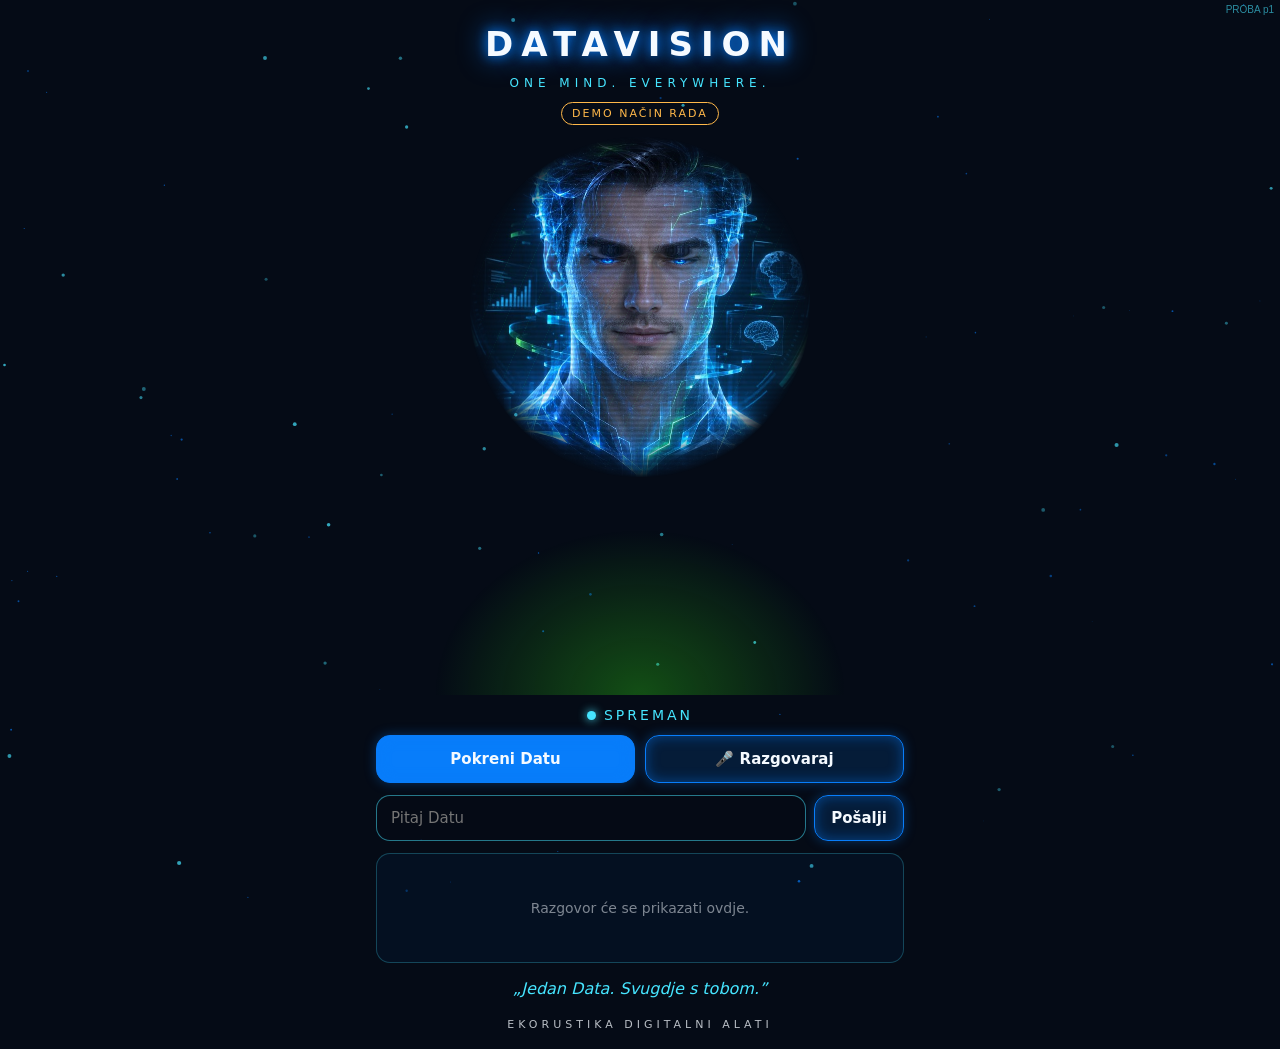
==== proba/index.html @ d3176920 "proba p1: oživljena hologramska glava iz slike na /proba/ (glavna stranica nepromijenjena)" ====
<!DOCTYPE html>
<html lang="hr"><head>
<meta charset="utf-8">
<meta name="viewport" content="width=device-width, initial-scale=1.0">
<title>DataVision - proba</title>
<meta name="theme-color" content="#050B16">
<link rel="manifest" href="../manifest.webmanifest">
<link rel="icon" href="../icon.svg">
<link rel="stylesheet" href="../style.css">
</head><body>
<canvas id="particles"></canvas>
<main id="app">
<h1>DATAVISION</h1>
<p class="sub">ONE MIND. EVERYWHERE.</p>
<span class="mode" id="mode">DEMO NAČIN RADA</span>
<div class="stage">
<svg viewBox="0 0 340 340" aria-label="Hologram asistenta Data">
<defs>
<linearGradient id="g" x1="0" y1="0" x2="0" y2="1"><stop offset="0" stop-color="#39FF14" stop-opacity=".55"/><stop offset="1" stop-color="#1FBF0A" stop-opacity=".08"/></linearGradient>
<pattern id="lines" width="6" height="6" patternUnits="userSpaceOnUse"><rect width="6" height="1.4" fill="#39FF14" opacity=".22"/></pattern>
<clipPath id="clip"><rect width="340" height="330"/></clipPath>
</defs>
<ellipse class="ring" cx="170" cy="300" rx="130" ry="18" fill="none" stroke="#1FBF0A" stroke-width="2" stroke-dasharray="14 8"/>
<ellipse cx="170" cy="300" rx="95" ry="11" fill="none" stroke="#39FF14" stroke-width="1.2" opacity=".6"/>
<g id="holo" clip-path="url(#clip)">
<path d="M40 300 C50 235 95 215 135 208 L150 190 L190 190 L205 208 C245 215 290 235 300 300 Z" fill="url(#g)" stroke="#39FF14" stroke-width="2"/>
<path d="M40 300 C50 235 95 215 135 208 L150 190 L190 190 L205 208 C245 215 290 235 300 300 Z" fill="url(#lines)"/>
<path d="M150 190 L150 165 M190 190 L190 165" stroke="#39FF14" stroke-width="2"/>
<path d="M120 245 L170 270 L220 245 M170 270 L170 300" stroke="#39FF14" stroke-width="1.2" fill="none" opacity=".7"/>
<ellipse cx="170" cy="112" rx="52" ry="64" fill="url(#g)" stroke="#39FF14" stroke-width="2"/>
<ellipse cx="170" cy="112" rx="52" ry="64" fill="url(#lines)"/>
<path d="M122 92 C130 50 210 50 218 92" fill="none" stroke="#39FF14" stroke-width="1.5" opacity=".8"/>
<ellipse class="eye" cx="150" cy="108" rx="9" ry="4.5" fill="#F5FAFF"/>
<ellipse class="eye" cx="190" cy="108" rx="9" ry="4.5" fill="#F5FAFF"/>
<path d="M170 115 L166 132 L172 133" fill="none" stroke="#39FF14" stroke-width="1.4"/>
<ellipse id="mouth" cx="170" cy="150" rx="13" ry="2.2" fill="#F5FAFF" style="transform-origin:170px 150px"/>
<rect class="scan" x="20" y="0" width="300" height="3" fill="#39FF14" opacity=".55"/>
</g></svg>
<div class="waves"><i></i><i style="animation-delay:.1s"></i><i style="animation-delay:.25s"></i><i style="animation-delay:.05s"></i><i style="animation-delay:.3s"></i><i style="animation-delay:.15s"></i><i style="animation-delay:.2s"></i></div>
</div>
<div class="status"><b></b><span id="status">Spreman</span></div>
<div class="btns"><button class="primary" id="start">Pokreni Datu</button><button id="mic">🎤 Razgovaraj</button></div>
<form id="f"><input id="q" placeholder="Pitaj Datu" autocomplete="off"><button>Pošalji</button></form>
<div id="chat"><div class="empty">Razgovor će se prikazati ovdje.</div></div>
<p class="slogan">„Jedan Data. Svugdje s tobom.”</p>
<button id="install">📲 Instaliraj na početni zaslon</button>
</main>
<footer>EKORUSTIKA DIGITALNI ALATI</footer>
<script src="../app.js"></script>
<script>window.__e3d=[];addEventListener('error',function(e){window.__e3d.push((e.message||'')+' '+(e.filename||'').split('/').pop());},true);
setTimeout(function(){var s=document.querySelector('.stage');if(s&&!s.classList.contains('has3d')){var p=document.createElement('div');p.style.cssText='position:fixed;left:8px;right:8px;bottom:8px;z-index:99;background:#300;color:#fdd;font:12px monospace;padding:8px;border-radius:8px';p.textContent='3D hologram nije učitan (PROBA): '+(window.__e3d.join(' | ')||'nema poruke o grešci');document.body.appendChild(p);}},6000);</script>
<script src="holo-img.js?v=p1"></script>
<div style="position:fixed;top:4px;right:6px;font:10px sans-serif;color:#46E5FF;opacity:.6;z-index:99">PROBA p1</div>
</body></html>
---- style.css ----
:root{--bg:#050B16;--neon:#087DFA;--holo:#46E5FF;--txt:#F5FAFF}
*{box-sizing:border-box}
html,body{margin:0;background:var(--bg);color:var(--txt);font-family:system-ui,-apple-system,"Segoe UI",Roboto,sans-serif}
body{min-height:100vh;display:flex;flex-direction:column;align-items:center;overflow-x:hidden}
#particles{position:fixed;inset:0;z-index:0;pointer-events:none}
main{position:relative;z-index:1;width:100%;max-width:560px;padding:18px 16px 10px;display:flex;flex-direction:column;align-items:center;gap:12px}
h1{margin:6px 0 0;font-size:34px;letter-spacing:8px;font-weight:800;text-shadow:0 0 12px var(--neon),0 0 28px var(--neon)}
.sub{margin:0;font-size:12px;letter-spacing:5px;color:var(--holo)}
.mode{font-size:11px;letter-spacing:2px;padding:4px 10px;border:1px solid #ffb84a;color:#ffb84a;border-radius:20px}
.stage{position:relative;width:100%;max-width:520px;aspect-ratio:4/5;max-height:62vh}
#holo3d{position:absolute;inset:0;width:100%;height:100%;display:block}
.stage.has3d svg{display:none}
.stage.has3d .waves{bottom:4%}
.stage svg{width:100%;height:100%;overflow:visible}
#holo{transform-origin:50% 60%;animation:idle 6s ease-in-out infinite;filter:drop-shadow(0 0 8px var(--holo)) drop-shadow(0 0 22px var(--neon))}
@keyframes idle{0%,100%{transform:translateY(0) rotate(0)}25%{transform:translateY(-4px) rotate(.6deg)}75%{transform:translateY(3px) rotate(-.6deg)}}
.scan{animation:scan 3.5s linear infinite}
@keyframes scan{from{transform:translateY(-10px)}to{transform:translateY(330px)}}
.ring{transform-origin:170px 300px;animation:ring 8s linear infinite}
@keyframes ring{to{transform:rotate(360deg)}}
.listening #holo{animation:idle 6s ease-in-out infinite,pulse 1.1s ease-in-out infinite}
@keyframes pulse{50%{filter:drop-shadow(0 0 18px var(--holo)) drop-shadow(0 0 45px var(--neon)) brightness(1.35)}}
.thinking .eye{animation:blink .6s ease-in-out infinite alternate}
@keyframes blink{to{opacity:.25}}
.waves{position:absolute;left:0;right:0;bottom:2%;height:40px;display:flex;justify-content:center;gap:4px;opacity:0;transition:opacity .3s}
.speaking .waves{opacity:1}
.waves i{width:4px;background:var(--holo);border-radius:3px;box-shadow:0 0 8px var(--holo);animation:wv .9s ease-in-out infinite}
@keyframes wv{0%,100%{height:6px}50%{height:36px}}
.status{font-size:14px;letter-spacing:3px;text-transform:uppercase;color:var(--holo)}
.status b{display:inline-block;width:9px;height:9px;border-radius:50%;background:var(--holo);margin-right:8px;box-shadow:0 0 10px var(--holo)}
.btns{display:flex;gap:10px;width:100%}
button{flex:1;font:inherit;font-weight:700;font-size:15px;padding:14px 10px;border-radius:14px;cursor:pointer;color:var(--txt);background:rgba(8,125,250,.15);border:1.5px solid var(--neon);box-shadow:0 0 14px rgba(8,125,250,.45) inset,0 0 12px rgba(8,125,250,.35)}
button.primary{background:var(--neon)}
button:active{transform:scale(.97)}
form{display:flex;gap:8px;width:100%}
input{flex:1;font:inherit;font-size:15px;padding:13px 14px;border-radius:14px;border:1.5px solid rgba(70,229,255,.5);background:rgba(5,11,22,.8);color:var(--txt);outline:none}
form button{flex:0 0 auto;padding:13px 16px}
#chat{width:100%;min-height:110px;max-height:240px;overflow-y:auto;padding:10px;border:1px solid rgba(70,229,255,.25);border-radius:14px;background:rgba(8,125,250,.05);display:flex;flex-direction:column;gap:8px;font-size:14px}
.msg{padding:8px 12px;border-radius:12px;max-width:88%;line-height:1.4}
.u{align-self:flex-end;background:rgba(8,125,250,.3)}
.d{align-self:flex-start;background:rgba(70,229,255,.1);border:1px solid rgba(70,229,255,.3)}
.empty{opacity:.5;text-align:center;margin:auto}
.slogan{margin:4px 0 0;font-style:italic;color:var(--holo)}
footer{position:relative;z-index:1;padding:10px 0 18px;font-size:11px;letter-spacing:4px;opacity:.75}
#install{display:none;flex:0 0 auto;font-size:12px;padding:8px 12px}

.stage::after{content:"";position:absolute;inset:auto 10% 0 10%;height:30%;background:radial-gradient(ellipse at 50% 100%,rgba(57,255,20,.28),transparent 70%);pointer-events:none}
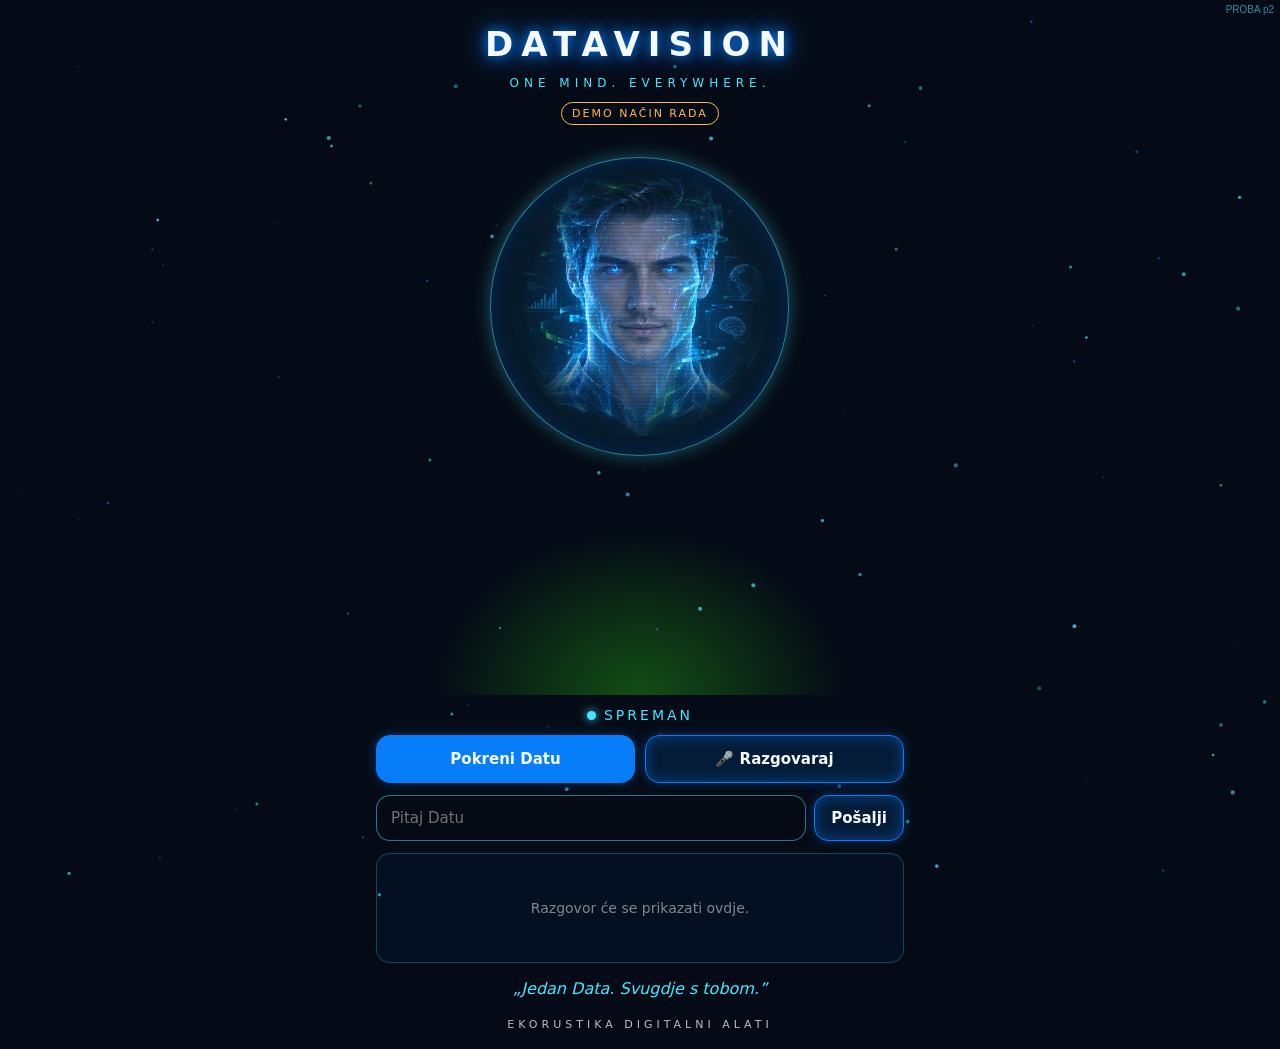
==== commit b91ac773: "proba p2: disanje holograma, energetski prstenovi, cestice, stapanje rubova (index.html)" ====
--- a/proba/index.html
+++ b/proba/index.html
@@ -7,6 +7,29 @@
 <link rel="manifest" href="../manifest.webmanifest">
 <link rel="icon" href="../icon.svg">
 <link rel="stylesheet" href="../style.css">
+<style>
+.stage.has3d{position:relative}
+.hfield{--amp:0;position:relative;width:min(88vw,340px);aspect-ratio:1;margin:0 auto;contain:layout paint}
+.hfield>*{position:absolute;pointer-events:none}
+.hcv{left:12%;top:12%;width:76%;height:76%;mix-blend-mode:screen;-webkit-mask-image:radial-gradient(ellipse 50% 54% at 50% 48%,#000 55%,rgba(0,0,0,.6) 72%,transparent 100%);mask-image:radial-gradient(ellipse 50% 54% at 50% 48%,#000 55%,rgba(0,0,0,.6) 72%,transparent 100%);filter:drop-shadow(0 0 10px rgba(70,229,255,.35))}
+.hbreath{inset:6%;border-radius:50%;border:1.5px solid rgba(70,229,255,.55);background:radial-gradient(circle,rgba(8,125,250,.20) 30%,rgba(70,229,255,.06) 60%,transparent 72%);box-shadow:0 0 calc(18px + 30px*var(--amp)) rgba(70,229,255,calc(.35 + .4*var(--amp))),inset 0 0 30px rgba(8,125,250,.35);animation:hbr 4s ease-in-out infinite;will-change:transform,opacity}
+@keyframes hbr{0%,100%{transform:scale(.97);opacity:.7;border-color:rgba(8,125,250,.6)}50%{transform:scale(1.03);opacity:1;border-color:rgba(70,229,255,.85)}}
+.hring{inset:2%;width:96%;height:96%;fill:none;will-change:transform}
+.hring ellipse{stroke-width:.35;vector-effect:non-scaling-stroke}
+.r1 ellipse{stroke:rgba(70,229,255,.55);stroke-dasharray:40 12 4 12}
+.r2 ellipse{stroke:rgba(57,255,20,.35);stroke-dasharray:6 18}
+.r1{animation:hr1 26s linear infinite}.r2{animation:hr2 38s linear infinite}
+@keyframes hr1{from{transform:perspective(600px) rotateX(68deg) rotateZ(0)}to{transform:perspective(600px) rotateX(68deg) rotateZ(360deg)}}
+@keyframes hr2{from{transform:perspective(600px) rotateY(66deg) rotateZ(360deg)}to{transform:perspective(600px) rotateY(66deg) rotateZ(0)}}
+.hwave{inset:10%;border-radius:50%;border:1px solid rgba(70,229,255,.4);animation:hwv 6s ease-out infinite;opacity:0}
+.hwave.w2{animation-delay:3s}
+@keyframes hwv{0%{transform:scale(.85);opacity:0}20%{opacity:.5}100%{transform:scale(1.12);opacity:0}}
+.hp{left:50%;top:50%;width:3px;height:3px;margin:-1.5px;border-radius:50%;background:#46E5FF;box-shadow:0 0 6px #46E5FF;animation:hpa var(--d) linear infinite;animation-delay:var(--dl);opacity:0}
+.hp:nth-of-type(3n){background:#39FF14;box-shadow:0 0 6px #39FF14}
+@keyframes hpa{0%{transform:rotate(var(--a)) translateY(-34%) translateY(-90px);opacity:0}25%{opacity:.8}100%{transform:rotate(calc(var(--a) + 50deg)) translateY(-160px);opacity:0}}
+#app.speaking .hbreath{animation-duration:2s}
+@media (prefers-reduced-motion:reduce){.hfield *{animation:none!important}}
+</style>
 </head><body>
 <canvas id="particles"></canvas>
 <main id="app">
@@ -49,7 +72,7 @@
 <script src="../app.js"></script>
 <script>window.__e3d=[];addEventListener('error',function(e){window.__e3d.push((e.message||'')+' '+(e.filename||'').split('/').pop());},true);
 setTimeout(function(){var s=document.querySelector('.stage');if(s&&!s.classList.contains('has3d')){var p=document.createElement('div');p.style.cssText='position:fixed;left:8px;right:8px;bottom:8px;z-index:99;background:#300;color:#fdd;font:12px monospace;padding:8px;border-radius:8px';p.textContent='3D hologram nije učitan (PROBA): '+(window.__e3d.join(' | ')||'nema poruke o grešci');document.body.appendChild(p);}},6000);</script>
-<script src="holo-img.js?v=p1"></script>
-<div style="position:fixed;top:4px;right:6px;font:10px sans-serif;color:#46E5FF;opacity:.6;z-index:99">PROBA p1</div>
+<script src="holo-img.js?v=p2"></script>
+<div style="position:fixed;top:4px;right:6px;font:10px sans-serif;color:#46E5FF;opacity:.6;z-index:99">PROBA p2</div>
 </body></html>
 
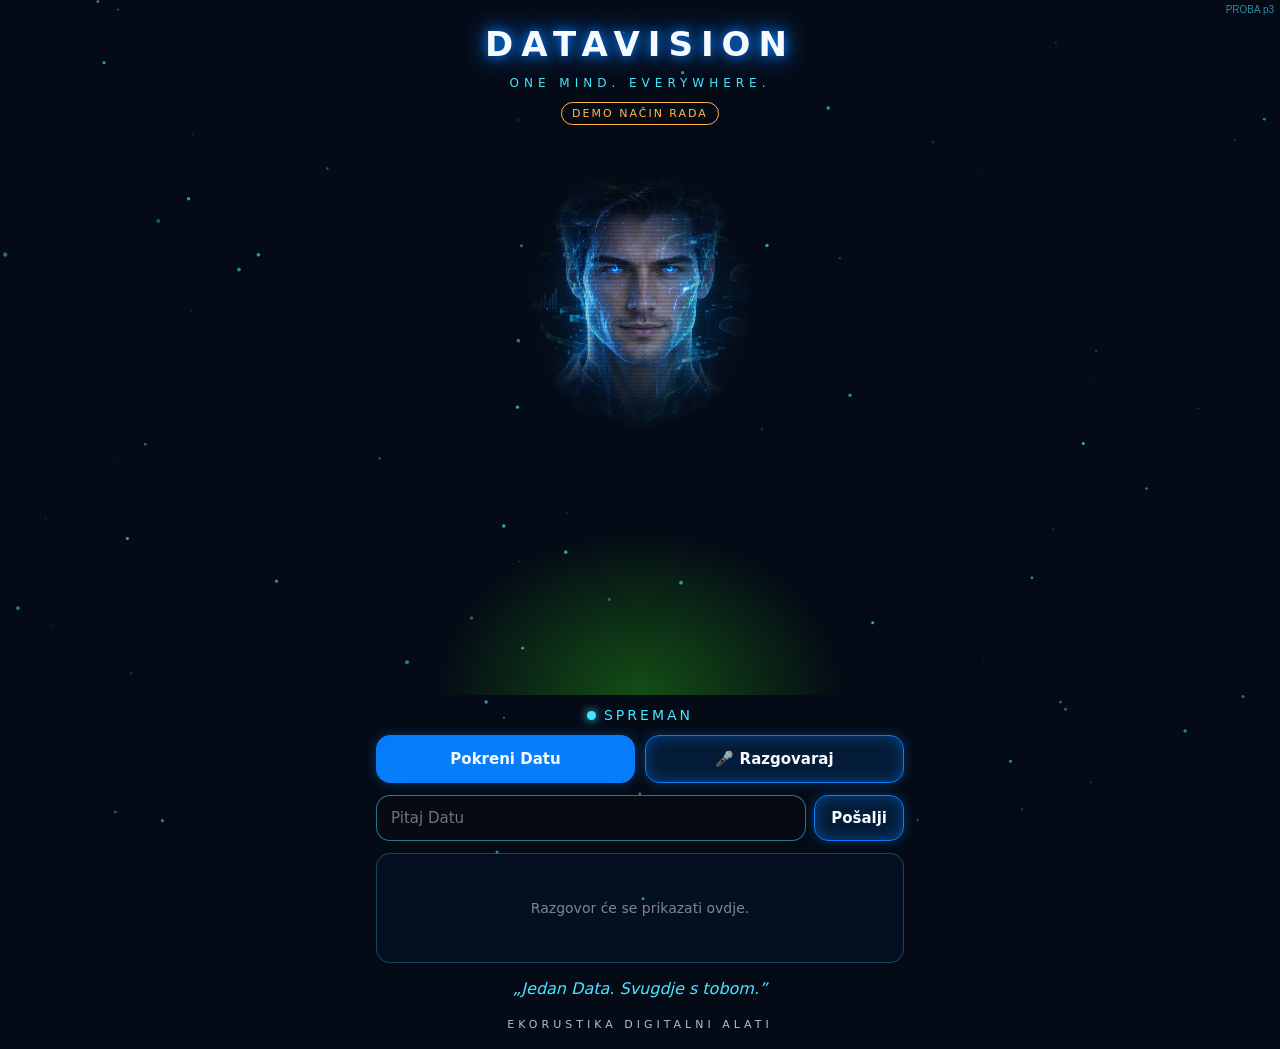
==== commit 870cd4cc: "proba p3: uklonjen krug, glava lebdi u pozadini (index.html)" ====
--- a/proba/index.html
+++ b/proba/index.html
@@ -11,23 +11,12 @@
 .stage.has3d{position:relative}
 .hfield{--amp:0;position:relative;width:min(88vw,340px);aspect-ratio:1;margin:0 auto;contain:layout paint}
 .hfield>*{position:absolute;pointer-events:none}
-.hcv{left:12%;top:12%;width:76%;height:76%;mix-blend-mode:screen;-webkit-mask-image:radial-gradient(ellipse 50% 54% at 50% 48%,#000 55%,rgba(0,0,0,.6) 72%,transparent 100%);mask-image:radial-gradient(ellipse 50% 54% at 50% 48%,#000 55%,rgba(0,0,0,.6) 72%,transparent 100%);filter:drop-shadow(0 0 10px rgba(70,229,255,.35))}
-.hbreath{inset:6%;border-radius:50%;border:1.5px solid rgba(70,229,255,.55);background:radial-gradient(circle,rgba(8,125,250,.20) 30%,rgba(70,229,255,.06) 60%,transparent 72%);box-shadow:0 0 calc(18px + 30px*var(--amp)) rgba(70,229,255,calc(.35 + .4*var(--amp))),inset 0 0 30px rgba(8,125,250,.35);animation:hbr 4s ease-in-out infinite;will-change:transform,opacity}
-@keyframes hbr{0%,100%{transform:scale(.97);opacity:.7;border-color:rgba(8,125,250,.6)}50%{transform:scale(1.03);opacity:1;border-color:rgba(70,229,255,.85)}}
-.hring{inset:2%;width:96%;height:96%;fill:none;will-change:transform}
-.hring ellipse{stroke-width:.35;vector-effect:non-scaling-stroke}
-.r1 ellipse{stroke:rgba(70,229,255,.55);stroke-dasharray:40 12 4 12}
-.r2 ellipse{stroke:rgba(57,255,20,.35);stroke-dasharray:6 18}
-.r1{animation:hr1 26s linear infinite}.r2{animation:hr2 38s linear infinite}
-@keyframes hr1{from{transform:perspective(600px) rotateX(68deg) rotateZ(0)}to{transform:perspective(600px) rotateX(68deg) rotateZ(360deg)}}
-@keyframes hr2{from{transform:perspective(600px) rotateY(66deg) rotateZ(360deg)}to{transform:perspective(600px) rotateY(66deg) rotateZ(0)}}
-.hwave{inset:10%;border-radius:50%;border:1px solid rgba(70,229,255,.4);animation:hwv 6s ease-out infinite;opacity:0}
-.hwave.w2{animation-delay:3s}
-@keyframes hwv{0%{transform:scale(.85);opacity:0}20%{opacity:.5}100%{transform:scale(1.12);opacity:0}}
-.hp{left:50%;top:50%;width:3px;height:3px;margin:-1.5px;border-radius:50%;background:#46E5FF;box-shadow:0 0 6px #46E5FF;animation:hpa var(--d) linear infinite;animation-delay:var(--dl);opacity:0}
-.hp:nth-of-type(3n){background:#39FF14;box-shadow:0 0 6px #39FF14}
-@keyframes hpa{0%{transform:rotate(var(--a)) translateY(-34%) translateY(-90px);opacity:0}25%{opacity:.8}100%{transform:rotate(calc(var(--a) + 50deg)) translateY(-160px);opacity:0}}
-#app.speaking .hbreath{animation-duration:2s}
+.hcv{left:12%;top:12%;width:76%;height:76%;mix-blend-mode:screen;-webkit-mask-image:radial-gradient(ellipse 46% 52% at 50% 46%,#000 38%,rgba(0,0,0,.55) 62%,rgba(0,0,0,.15) 82%,transparent 100%);mask-image:radial-gradient(ellipse 46% 52% at 50% 46%,#000 38%,rgba(0,0,0,.55) 62%,rgba(0,0,0,.15) 82%,transparent 100%);animation:hbr 4s ease-in-out infinite;will-change:filter,opacity}
+@keyframes hbr{0%,100%{opacity:.9;filter:drop-shadow(0 0 6px rgba(8,125,250,.35)) brightness(.96)}50%{opacity:1;filter:drop-shadow(0 0 14px rgba(70,229,255,.5)) brightness(1.06)}}
+#app.speaking .hcv{animation-duration:2s}
+.hp{width:2px;height:2px;border-radius:50%;background:#46E5FF;box-shadow:0 0 5px #46E5FF;left:var(--x);top:var(--y);animation:hsp var(--d) ease-in-out infinite;animation-delay:var(--dl);opacity:0}
+.hp:nth-of-type(4n){background:#8FF5FF}
+@keyframes hsp{0%,100%{opacity:0;transform:translateY(0)}45%{opacity:calc(.55 + .35*var(--amp))}100%{transform:translateY(-14px)}}
 @media (prefers-reduced-motion:reduce){.hfield *{animation:none!important}}
 </style>
 </head><body>
@@ -72,7 +61,7 @@
 <script src="../app.js"></script>
 <script>window.__e3d=[];addEventListener('error',function(e){window.__e3d.push((e.message||'')+' '+(e.filename||'').split('/').pop());},true);
 setTimeout(function(){var s=document.querySelector('.stage');if(s&&!s.classList.contains('has3d')){var p=document.createElement('div');p.style.cssText='position:fixed;left:8px;right:8px;bottom:8px;z-index:99;background:#300;color:#fdd;font:12px monospace;padding:8px;border-radius:8px';p.textContent='3D hologram nije učitan (PROBA): '+(window.__e3d.join(' | ')||'nema poruke o grešci');document.body.appendChild(p);}},6000);</script>
-<script src="holo-img.js?v=p2"></script>
-<div style="position:fixed;top:4px;right:6px;font:10px sans-serif;color:#46E5FF;opacity:.6;z-index:99">PROBA p2</div>
+<script src="holo-img.js?v=p3"></script>
+<div style="position:fixed;top:4px;right:6px;font:10px sans-serif;color:#46E5FF;opacity:.6;z-index:99">PROBA p3</div>
 </body></html>
 
